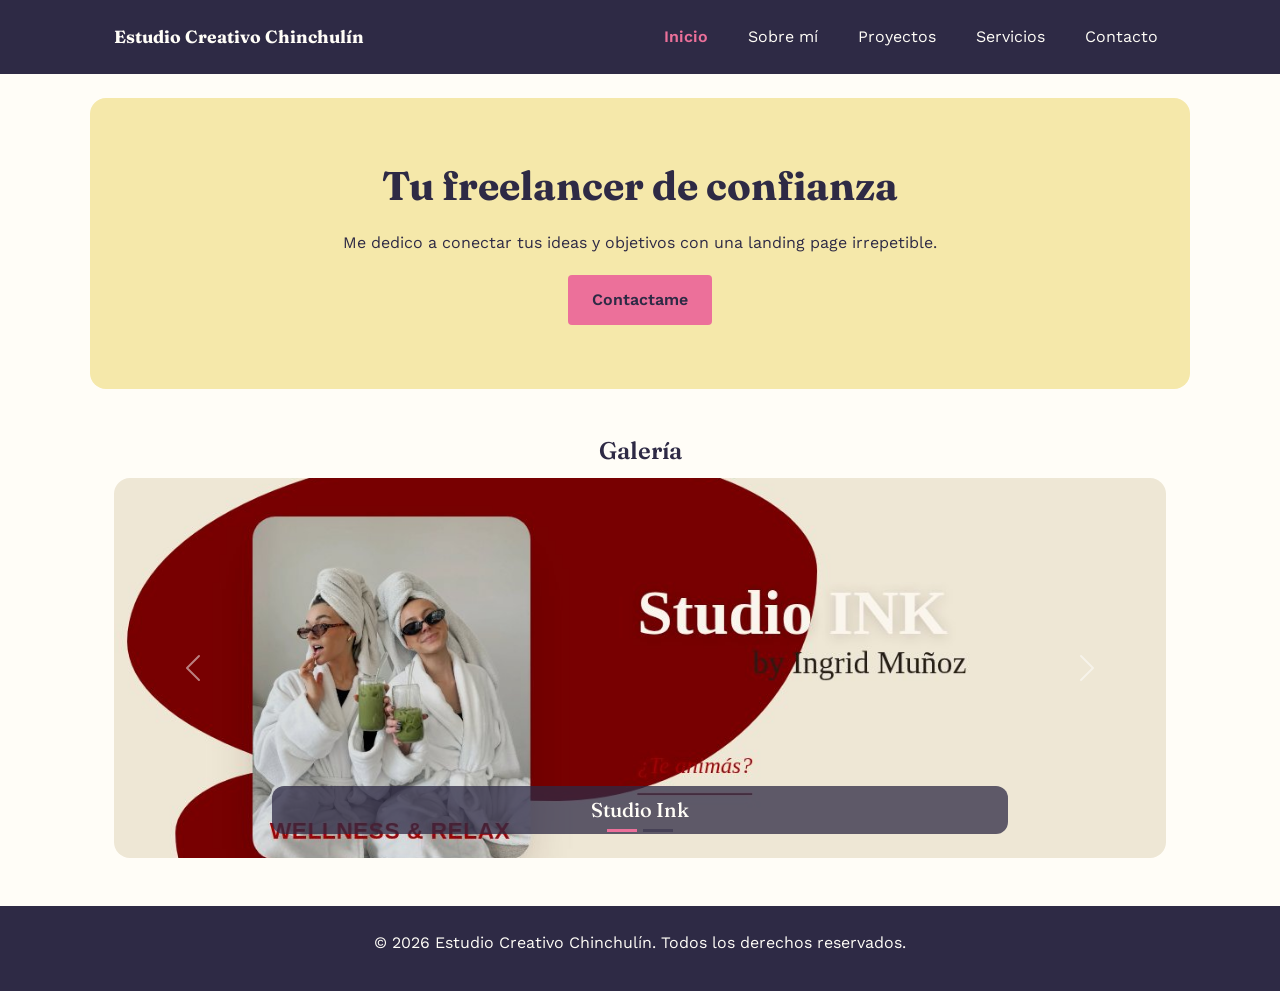
==== index.html @ d3116d9b "feat: mejorar contraste WCAG AA y agregar SEO on-page (meta description y keywords)" ====
<!DOCTYPE html>
<html lang="es">
<head>
  <meta charset="UTF-8">
  <meta name="viewport" content="width=device-width, initial-scale=1.0">
  <title>Camila | Desarrollo Web</title>
  <meta name="description" content="Estudio Creativo Chinchulín: diseño y desarrollo de landing pages a medida, por Camila, freelancer y estudiante de desarrollo web.">
  <meta name="keywords" content="landing pages, diseño web, desarrollo web, freelancer, Estudio Creativo Chinchulín">

  <link rel="preconnect" href="https://fonts.googleapis.com">
  <link rel="preconnect" href="https://fonts.gstatic.com" crossorigin>
  <link href="https://fonts.googleapis.com/css2?family=Fraunces:wght@600;700&family=Work+Sans:wght@400;500;600&display=swap" rel="stylesheet">

  <link rel="stylesheet" href="https://cdn.jsdelivr.net/npm/bootstrap@5.3.3/dist/css/bootstrap.min.css">
  <link rel="stylesheet" href="styles/style.css">
</head>
<body>

  <header>
    <nav class="navbar navbar-expand-lg navbar-dark navbar-chinchulin">
      <div class="container contenedor">
        <a class="navbar-brand" href="index.html">Estudio Creativo Chinchulín</a>
        <button class="navbar-toggler" type="button" data-bs-toggle="collapse" data-bs-target="#navbarPrincipal" aria-controls="navbarPrincipal" aria-expanded="false" aria-label="Abrir menú de navegación">
          <span class="navbar-toggler-icon"></span>
        </button>
        <div class="collapse navbar-collapse" id="navbarPrincipal">
          <ul class="navbar-nav ms-lg-auto gap-lg-4">
            <li class="nav-item"><a class="nav-link active" aria-current="page" href="index.html">Inicio</a></li>
            <li class="nav-item"><a class="nav-link" href="pages/sobre-mi.html">Sobre mí</a></li>
            <li class="nav-item"><a class="nav-link" href="pages/proyectos.html">Proyectos</a></li>
            <li class="nav-item"><a class="nav-link" href="pages/servicios.html">Servicios</a></li>
            <li class="nav-item"><a class="nav-link" href="pages/contacto.html">Contacto</a></li>
          </ul>
        </div>
      </div>
    </nav>
  </header>

  <main>
    <section class="hero contenedor">
      <article class="hero-contenido">
        <h1 class="hero-titulo">Tu freelancer de confianza</h1>
        <p class="hero-texto">Me dedico a conectar tus ideas y objetivos con una landing page irrepetible.</p>
        <a class="boton boton-accent" href="pages/contacto.html">Contactame</a>
      </article>
    </section>

    <section class="galeria contenedor">
      <h2>Galería</h2>
      <div id="carouselGaleria" class="carousel slide carousel-chinchulin" data-bs-ride="carousel">
        <div class="carousel-indicators">
          <button type="button" data-bs-target="#carouselGaleria" data-bs-slide-to="0" class="active" aria-current="true" aria-label="Studio Ink"></button>
          <button type="button" data-bs-target="#carouselGaleria" data-bs-slide-to="1" aria-label="Glow Estética"></button>
        </div>
        <div class="carousel-inner">
          <div class="carousel-item active">
            <a href="https://studio-ink.netlify.app/" target="_blank" rel="noopener noreferrer">
              <img src="assets/img/studio-ink.jpg" class="d-block w-100" alt="Landing page de Studio Ink by Ingrid Muñoz">
            </a>
            <div class="carousel-caption d-none d-md-block">
              <h5>Studio Ink</h5>
            </div>
          </div>
          <div class="carousel-item">
            <a href="https://glowestetica.netlify.app/" target="_blank" rel="noopener noreferrer">
              <img src="assets/img/glow-estetica.jpg" class="d-block w-100" alt="Landing page de Glow Estética">
            </a>
            <div class="carousel-caption d-none d-md-block">
              <h5>Glow Estética</h5>
            </div>
          </div>
        </div>
        <button class="carousel-control-prev" type="button" data-bs-target="#carouselGaleria" data-bs-slide="prev">
          <span class="carousel-control-prev-icon" aria-hidden="true"></span>
          <span class="visually-hidden">Anterior</span>
        </button>
        <button class="carousel-control-next" type="button" data-bs-target="#carouselGaleria" data-bs-slide="next">
          <span class="carousel-control-next-icon" aria-hidden="true"></span>
          <span class="visually-hidden">Siguiente</span>
        </button>
      </div>
    </section>
  </main>

  <footer class="sitio-footer">
    <div class="contenedor">
      <p>&copy; 2026 Estudio Creativo Chinchulín. Todos los derechos reservados.</p>
    </div>
  </footer>

  <script src="https://cdn.jsdelivr.net/npm/bootstrap@5.3.3/dist/js/bootstrap.bundle.min.js"></script>
</body>
</html>
---- styles/style.css ----
* {
  box-sizing: border-box;
  margin: 0;
  padding: 0;
}

body {
  font-family: "Work Sans", sans-serif;
  background-color: #FFFDF7;
  color: #2E2A45;
  line-height: 1.6;
}

.contenedor {
  max-width: 1100px;
  margin: 0 auto;
  padding: 0 1.5rem;
}

.pagina-interna {
  padding: 3rem 1.5rem;
}

.seccion {
  margin-bottom: 2.5rem;
}

.lista-skills {
  list-style: disc;
  padding-left: 1.5rem;
}

h1 {
  font-family: "Fraunces", serif;
  font-size: 2.5rem;
  font-weight: 700;
  text-align: center;
  margin-bottom: 1rem;
}

h2 {
  font-family: "Fraunces", serif;
  font-size: 1.5rem;
  font-weight: 600;
  margin-bottom: 0.75rem;
}

p {
  font-size: 1rem;
  font-weight: 400;
  margin-bottom: 0.75rem;
}

.navbar-chinchulin {
  background-color: #2E2A45;
  padding: 1rem 0;
}
.navbar-chinchulin .navbar-brand {
  font-family: "Fraunces", serif;
  font-weight: 700;
  font-size: 1.1rem;
  color: #FFFDF7;
}

.navbar-chinchulin .nav-link {
  color: #FFFDF7;
  font-weight: 400;
  transition: color 0.2s ease;
}
.navbar-chinchulin .nav-link:hover, .navbar-chinchulin .nav-link:focus {
  color: #A9DEF9;
}
.navbar-chinchulin .nav-link:active {
  color: #EC709A;
}
.navbar-chinchulin .nav-link.active {
  color: #EC709A;
  font-weight: 600;
}
.navbar-chinchulin .navbar-toggler {
  border-color: #FFFDF7;
  transition: box-shadow 0.2s ease, transform 0.15s ease;
}
.navbar-chinchulin .navbar-toggler:focus {
  outline: none;
  box-shadow: 0 0 0 3px #A9DEF9;
}
.navbar-chinchulin .navbar-toggler:active {
  transform: scale(0.95);
}

.hero {
  margin-top: 1.5rem;
  padding: 4rem 1.5rem;
  text-align: center;
  background-color: #F5E8AA;
  border-radius: 16px;
}

.hero-contenido {
  display: flex;
  flex-direction: column;
  align-items: center;
  text-align: center;
  gap: 1.25rem;
}
.hero-contenido > * {
  margin-bottom: 0;
}

.contenido-flex {
  display: flex;
  flex-direction: column;
  gap: 0.75rem;
}
.contenido-flex > * {
  margin-bottom: 0;
}

.hero-titulo {
  text-align: center;
}

.hero-texto {
  max-width: 600px;
  color: #2E2A45;
}

.sitio-footer {
  background-color: #2E2A45;
  color: #FFFDF7;
  padding: 1.5rem 0;
  text-align: center;
  font-size: 0.9rem;
}

.boton {
  display: inline-block;
  padding: 0.75rem 1.5rem;
  border-radius: 4px;
  text-decoration: none;
  font-weight: 600;
  font-family: "Work Sans", sans-serif;
  border: none;
  cursor: pointer;
  transition: background-color 0.2s ease, color 0.2s ease, transform 0.15s ease, box-shadow 0.2s ease;
}

.boton-accent {
  background-color: #EC709A;
  color: #2E2A45;
}
.boton-accent:hover {
  background-color: #A9DEF9;
}
.boton-accent:focus {
  outline: none;
  box-shadow: 0 0 0 3px #A9DEF9;
}
.boton-accent:active {
  background-color: #EC709A;
  transform: scale(0.97);
}

.enlace {
  color: #2E2A45;
  font-weight: 600;
  text-decoration: underline;
  transition: color 0.2s ease;
}
.enlace:hover, .enlace:focus {
  color: rgb(37.3333333333%, 44.7058823529%, 55.2941176471%);
}
.enlace:active {
  color: rgb(66.4705882353%, 34.3137254902%, 48.7254901961%);
}

.grilla-servicios {
  display: grid;
  grid-template-areas: "landing" "mantenimiento" "branding";
  grid-template-columns: 1fr;
  gap: 1.5rem;
  padding: 2rem 1.5rem;
}
.grilla-servicios .tarjeta-landing {
  grid-area: landing;
}
.grilla-servicios .tarjeta-mantenimiento {
  grid-area: mantenimiento;
}
.grilla-servicios .tarjeta-branding {
  grid-area: branding;
}
@media (min-width: 1024px) {
  .grilla-servicios {
    grid-template-areas: "landing mantenimiento branding";
    grid-template-columns: repeat(3, 1fr);
  }
}

.tarjeta-proyecto, .tarjeta {
  background-color: #FFFFFF;
  border: 2px solid #EC709A;
}

.tarjeta {
  border-radius: 6px;
  padding: 1.5rem;
  transition: transform 0.2s ease, box-shadow 0.2s ease, border-color 0.2s ease;
}
.tarjeta:hover {
  transform: translateY(-4px);
  box-shadow: 0 10px 24px rgba(46, 42, 69, 0.15);
  border-color: #A9DEF9;
}

.tarjeta-titulo {
  color: #2E2A45;
}

.tarjeta-proyecto {
  border-radius: 12px;
  transform-origin: bottom center;
  transition: transform 0.35s ease, box-shadow 0.35s ease, border-color 0.35s ease;
}
.tarjeta-proyecto:hover, .tarjeta-proyecto:focus-within {
  transform: perspective(900px) translateY(-10px) translateZ(15px) rotateX(6deg) rotateY(6deg) scale(1.03);
  box-shadow: 0 22px 32px rgba(46, 42, 69, 0.15);
  border-color: #A9DEF9;
}
.tarjeta-proyecto:active {
  transform: perspective(900px) translateY(-4px) translateZ(6px) rotateX(2deg) rotateY(2deg);
}
.tarjeta-proyecto .card-title {
  font-family: "Fraunces", serif;
  color: #2E2A45;
}

.galeria {
  padding: 3rem 1.5rem;
}
.galeria h2 {
  text-align: center;
}

.carousel-chinchulin .carousel-item a {
  display: block;
  transition: transform 0.35s ease, box-shadow 0.35s ease;
}
.carousel-chinchulin .carousel-item a:hover, .carousel-chinchulin .carousel-item a:focus-within {
  transform: perspective(900px) translateY(-10px) translateZ(15px) rotateX(6deg) rotateY(6deg) scale(1.03);
  box-shadow: 0 22px 32px rgba(46, 42, 69, 0.15);
  border-color: #A9DEF9;
}
.carousel-chinchulin .carousel-item img {
  height: 380px;
  object-fit: cover;
  border-radius: 16px;
}
.carousel-chinchulin .carousel-caption {
  bottom: 1.5rem;
  background-color: rgba(46, 42, 69, 0.75);
  border-radius: 12px;
  padding: 0.75rem 1.5rem;
}
.carousel-chinchulin .carousel-caption h5 {
  font-family: "Fraunces", serif;
  color: #FFFDF7;
  margin-bottom: 0;
}
.carousel-chinchulin .carousel-control-prev,
.carousel-chinchulin .carousel-control-next {
  transition: opacity 0.2s ease, transform 0.15s ease;
}
.carousel-chinchulin .carousel-control-prev:focus,
.carousel-chinchulin .carousel-control-next:focus {
  outline: none;
  opacity: 0.9;
}
.carousel-chinchulin .carousel-control-prev:active,
.carousel-chinchulin .carousel-control-next:active {
  transform: scale(0.92);
}
.carousel-chinchulin .carousel-indicators [data-bs-target] {
  background-color: #2E2A45;
  transition: background-color 0.2s ease, transform 0.2s ease;
}
.carousel-chinchulin .carousel-indicators [data-bs-target]:hover {
  background-color: #A9DEF9;
}
.carousel-chinchulin .carousel-indicators [data-bs-target]:focus {
  outline: none;
  box-shadow: 0 0 0 3px #A9DEF9;
}
.carousel-chinchulin .carousel-indicators .active {
  background-color: #EC709A;
}

.formulario-contacto {
  display: flex;
  flex-direction: column;
  gap: 1rem;
  max-width: 500px;
}

.campo {
  display: flex;
  flex-direction: column;
  gap: 0.4rem;
}
.campo label {
  font-weight: 600;
}
.campo input,
.campo textarea {
  font-family: "Work Sans", sans-serif;
  padding: 0.6rem;
  border: 1px solid #EC709A;
  border-radius: 4px;
  transition: border-color 0.2s ease, box-shadow 0.2s ease;
}
.campo input:focus,
.campo textarea:focus {
  outline: none;
  box-shadow: 0 0 0 3px #A9DEF9;
  border-color: #A9DEF9;
}
.campo input:active,
.campo textarea:active {
  border-color: #EC709A;
}
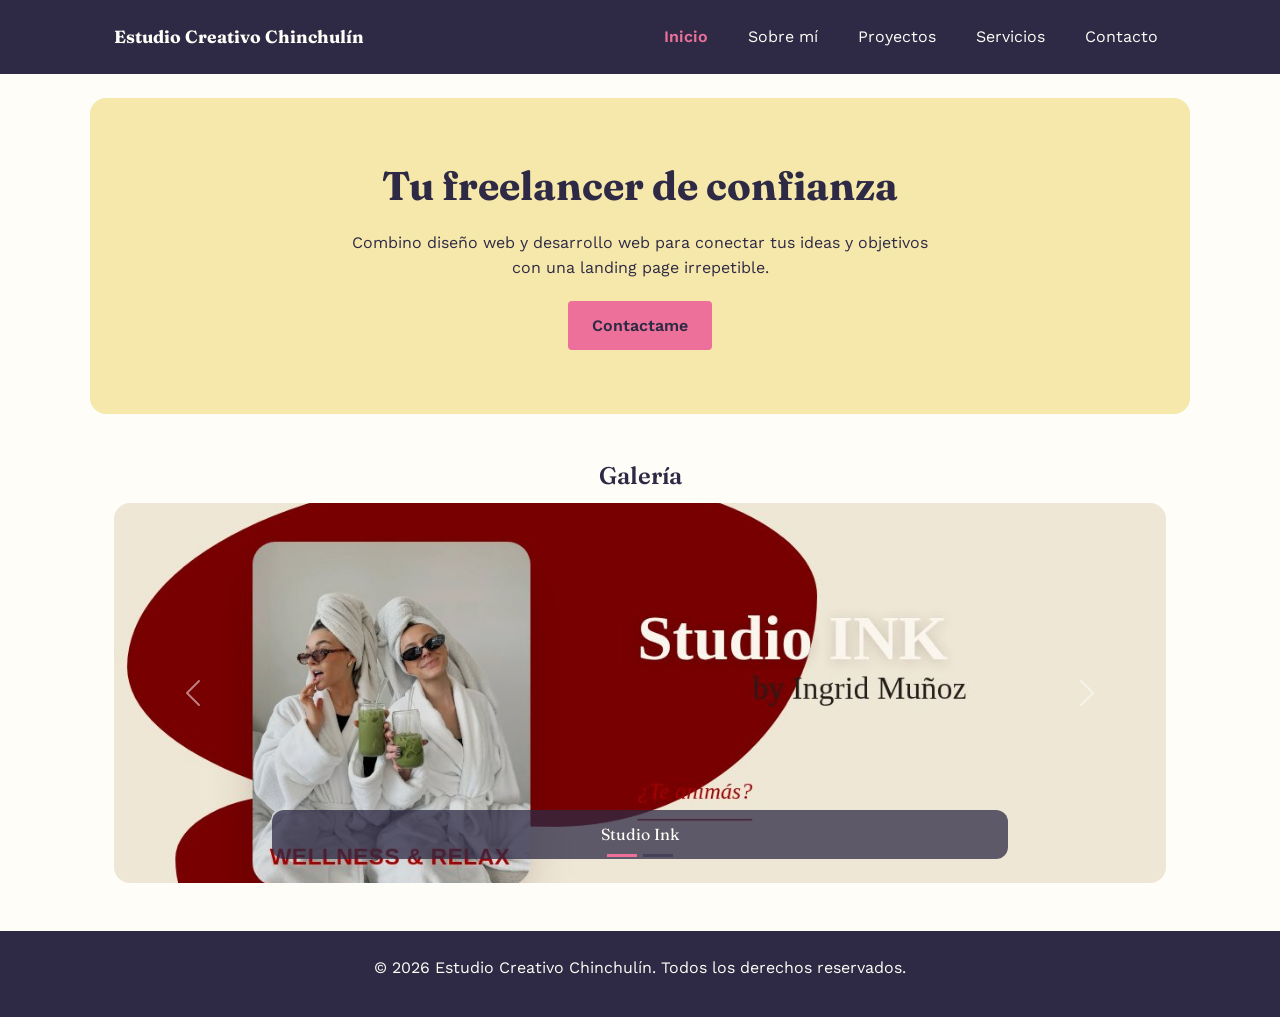
==== commit 40728c5c: "feat: agregar meta robots, integrar keywords en el contenido y corregir jerarquia de titulos" ====
--- a/index.html
+++ b/index.html
@@ -1,26 +1,33 @@
 <!DOCTYPE html>
 <html lang="es">
+
 <head>
   <meta charset="UTF-8">
   <meta name="viewport" content="width=device-width, initial-scale=1.0">
   <title>Camila | Desarrollo Web</title>
-  <meta name="description" content="Estudio Creativo Chinchulín: diseño y desarrollo de landing pages a medida, por Camila, freelancer y estudiante de desarrollo web.">
+  <meta name="description"
+    content="Estudio Creativo Chinchulín: diseño y desarrollo de landing pages a medida, por Camila Zoulalian, freelancer y estudiante de desarrollo web.">
   <meta name="keywords" content="landing pages, diseño web, desarrollo web, freelancer, Estudio Creativo Chinchulín">
+  <meta name="robots" content="index, follow">
 
   <link rel="preconnect" href="https://fonts.googleapis.com">
   <link rel="preconnect" href="https://fonts.gstatic.com" crossorigin>
-  <link href="https://fonts.googleapis.com/css2?family=Fraunces:wght@600;700&family=Work+Sans:wght@400;500;600&display=swap" rel="stylesheet">
+  <link
+    href="https://fonts.googleapis.com/css2?family=Fraunces:wght@600;700&family=Work+Sans:wght@400;500;600&display=swap"
+    rel="stylesheet">
 
   <link rel="stylesheet" href="https://cdn.jsdelivr.net/npm/bootstrap@5.3.3/dist/css/bootstrap.min.css">
   <link rel="stylesheet" href="styles/style.css">
 </head>
+
 <body>
 
   <header>
     <nav class="navbar navbar-expand-lg navbar-dark navbar-chinchulin">
       <div class="container contenedor">
         <a class="navbar-brand" href="index.html">Estudio Creativo Chinchulín</a>
-        <button class="navbar-toggler" type="button" data-bs-toggle="collapse" data-bs-target="#navbarPrincipal" aria-controls="navbarPrincipal" aria-expanded="false" aria-label="Abrir menú de navegación">
+        <button class="navbar-toggler" type="button" data-bs-toggle="collapse" data-bs-target="#navbarPrincipal"
+          aria-controls="navbarPrincipal" aria-expanded="false" aria-label="Abrir menú de navegación">
           <span class="navbar-toggler-icon"></span>
         </button>
         <div class="collapse navbar-collapse" id="navbarPrincipal">
@@ -40,7 +47,7 @@
     <section class="hero contenedor">
       <article class="hero-contenido">
         <h1 class="hero-titulo">Tu freelancer de confianza</h1>
-        <p class="hero-texto">Me dedico a conectar tus ideas y objetivos con una landing page irrepetible.</p>
+        <p class="hero-texto">Combino diseño web y desarrollo web para conectar tus ideas y objetivos con una landing page irrepetible.</p>
         <a class="boton boton-accent" href="pages/contacto.html">Contactame</a>
       </article>
     </section>
@@ -49,16 +56,19 @@
       <h2>Galería</h2>
       <div id="carouselGaleria" class="carousel slide carousel-chinchulin" data-bs-ride="carousel">
         <div class="carousel-indicators">
-          <button type="button" data-bs-target="#carouselGaleria" data-bs-slide-to="0" class="active" aria-current="true" aria-label="Studio Ink"></button>
-          <button type="button" data-bs-target="#carouselGaleria" data-bs-slide-to="1" aria-label="Glow Estética"></button>
+          <button type="button" data-bs-target="#carouselGaleria" data-bs-slide-to="0" class="active"
+            aria-current="true" aria-label="Studio Ink"></button>
+          <button type="button" data-bs-target="#carouselGaleria" data-bs-slide-to="1"
+            aria-label="Glow Estética"></button>
         </div>
         <div class="carousel-inner">
           <div class="carousel-item active">
             <a href="https://studio-ink.netlify.app/" target="_blank" rel="noopener noreferrer">
-              <img src="assets/img/studio-ink.jpg" class="d-block w-100" alt="Landing page de Studio Ink by Ingrid Muñoz">
+              <img src="assets/img/studio-ink.jpg" class="d-block w-100"
+                alt="Landing page de Studio Ink by Ingrid Muñoz">
             </a>
             <div class="carousel-caption d-none d-md-block">
-              <h5>Studio Ink</h5>
+              <p>Studio Ink</p>
             </div>
           </div>
           <div class="carousel-item">
@@ -66,7 +76,7 @@
               <img src="assets/img/glow-estetica.jpg" class="d-block w-100" alt="Landing page de Glow Estética">
             </a>
             <div class="carousel-caption d-none d-md-block">
-              <h5>Glow Estética</h5>
+              <p>Glow Estética</p>
             </div>
           </div>
         </div>
@@ -90,4 +100,5 @@
 
   <script src="https://cdn.jsdelivr.net/npm/bootstrap@5.3.3/dist/js/bootstrap.bundle.min.js"></script>
 </body>
+
 </html>
--- a/styles/style.css
+++ b/styles/style.css
@@ -263,7 +263,7 @@
   border-radius: 12px;
   padding: 0.75rem 1.5rem;
 }
-.carousel-chinchulin .carousel-caption h5 {
+.carousel-chinchulin .carousel-caption p {
   font-family: "Fraunces", serif;
   color: #FFFDF7;
   margin-bottom: 0;
